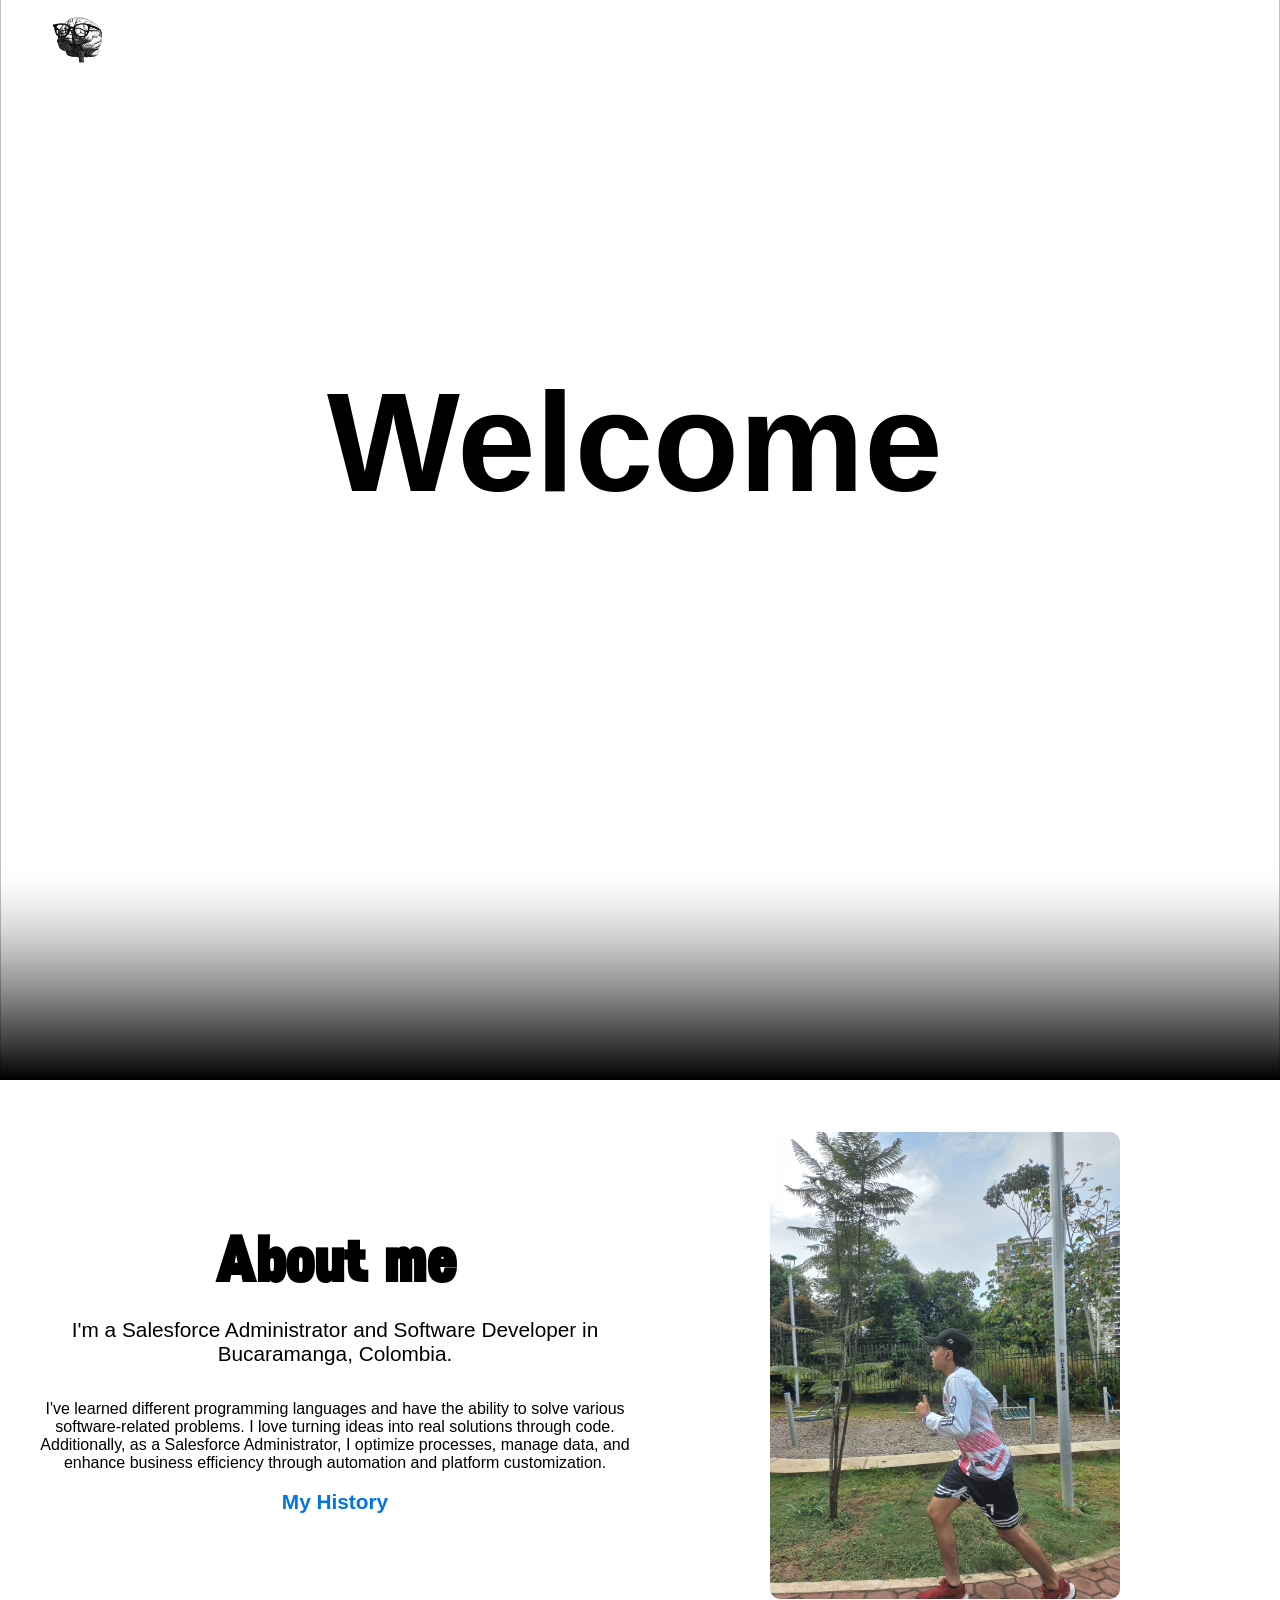
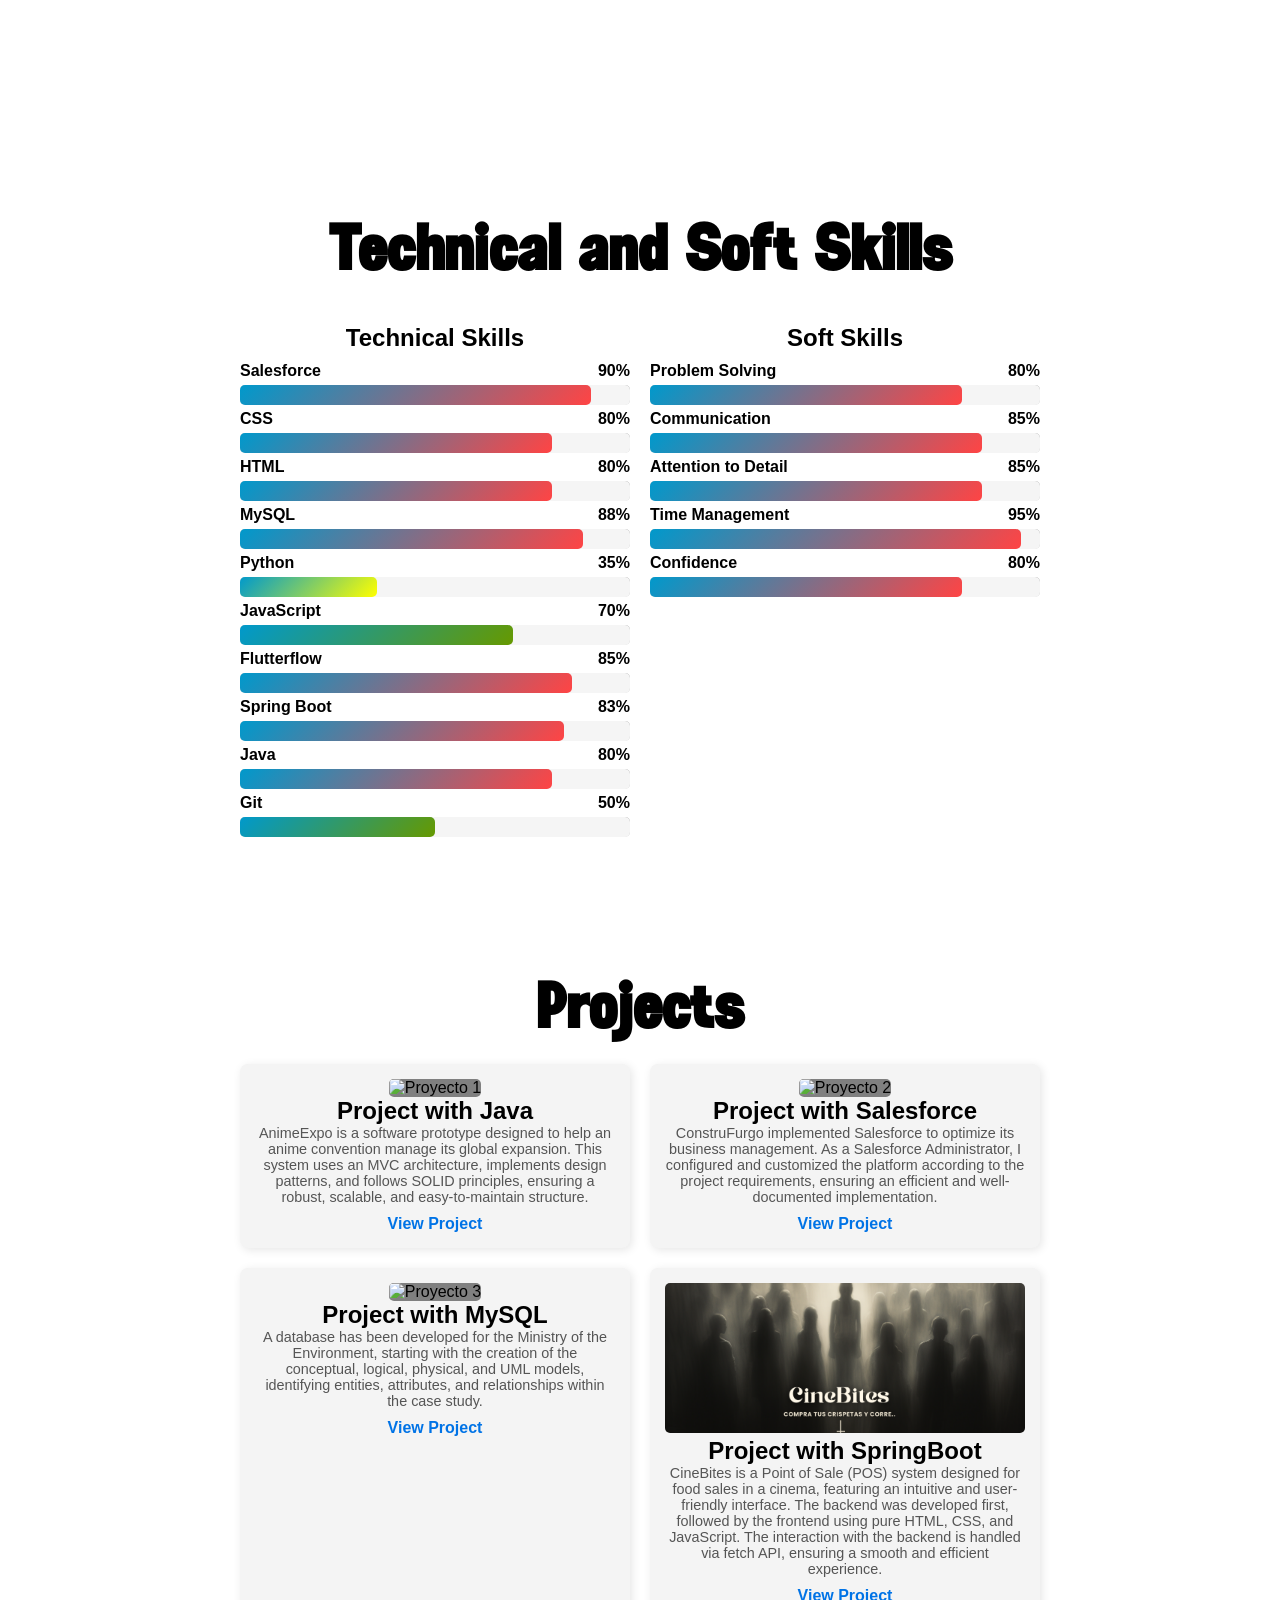
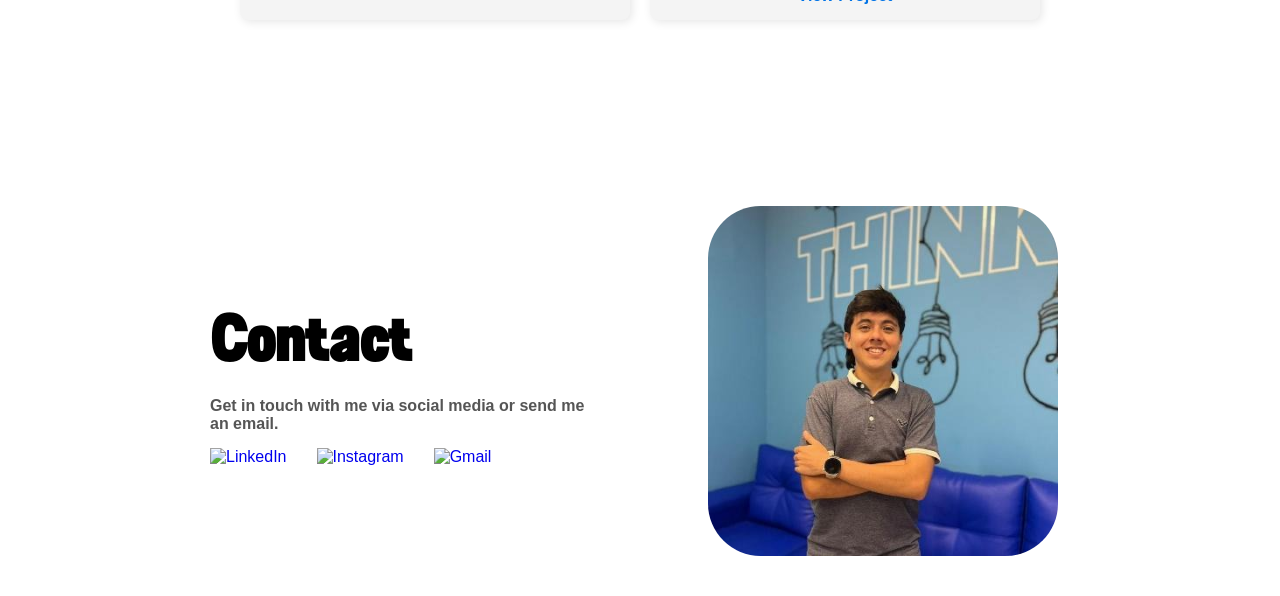
==== index.html @ 98ba93cc "feat: :rocket: HTML principal HTML donde se manejo todo lo del portafolio" ====
<!DOCTYPE html>
<html lang="es">
<head>
    <meta charset="UTF-8">
    <meta name="viewport" content="width=device-width, initial-scale=1.0">
    <link rel="stylesheet" href="./Public/Css/style.css">
    <link rel="stylesheet" href="./Public/Css/navbar.css">
    <link rel="stylesheet" href="./Public/Css/skills.css">
    <link rel="stylesheet" href="./Public/Css/projects.css">
    <link rel="stylesheet" href="./Public/Css/contact.css">
    <link rel="stylesheet" href="./Public/Css/ScrollButton.css">
    <link rel="shortcut icon" href="./Public/Img/logo.png" type="image/x-icon">
    <title>Juan Rubio | Portfolio</title>
</head>
<body>
<!--------- Osmo [https://osmo.supply/] --------->
<!-- class="parallax" -->
    <section class="parallax__header">
    <div class="parallax__visuals">
        <div class="parallax__black-line-overflow"></div>
        <div data-parallax-layers class="parallax__layers">
            <img src="https://images.unsplash.com/photo-1490735891913-40897cdaafd1?fm=jpg&q=60&w=3000&ixlib=rb-4.0.3&ixid=M3wxMjA3fDB8MHxzZWFyY2h8Mnx8Zm9uZG8lMjBkZSUyMGF0YXJkZWNlcnxlbnwwfHwwfHx8MA%3D%3D" loading="eager" width="800" data-parallax-layer="1" alt="" class="parallax__layer-img">
            <img src="https://cdn.prod.website-files.com/671752cd4027f01b1b8f1c7f/6717795b4d5ac529e7d3a562_osmo-parallax-layer-2.webp" loading="eager" width="800" data-parallax-layer="2" alt="" class="parallax__layer-img">
        <div data-parallax-layer="3" class="parallax__layer-title">
            <h2 class="parallax__title">Welcome</h2>
        </div>
            <img src="https://cdn.prod.website-files.com/671752cd4027f01b1b8f1c7f/6717795bb5aceca85011ad83_osmo-parallax-layer-1.webp" loading="eager" width="800" data-parallax-layer="4" alt="" class="parallax__layer-img">
        </div>
        <div class="parallax__fade"></div>
    </div>
    </section>

    <!-- Navbar -->
    <section>
        <div class="content">
            <div class="menu container">
                <a href="./index.html" class="logo"><img src="./Public/Img/logo.png" style="height: 60px;"></a>
                <input type="checkbox" id="menu" />
                <label for="menu">
                    <img src="https://images.icon-icons.com/1875/PNG/512/hamburgermenu_120234.png" class="menu-icono">
                </label>
                <nav class="navbar">
                    <ul>
                        <li><a href="#about-me">About me</a></li>
                        <li><a href="#skills">Skills</a></li>
                        <li><a href="#projects">Projects</a></li>
                        <li><a href="#contact">Contact</a></li>
                    </ul>
                </nav>
            </div>
        </div>
    </section>

<br><br><br><br>
    <main>
        <!-- About me -->
        <section id="about-me" class="about-me">
            <div class="about-content">
                <div class="text">
                    <h1>About me</h1>
                    <h4>I'm a Salesforce Administrator and Software Developer in Bucaramanga, Colombia.</h4>
                    <br>
                    <p>I've learned different programming languages and have the ability to solve various software-related problems. I love turning ideas into real solutions through code. Additionally, as a Salesforce Administrator, I optimize processes, manage data, and enhance business efficiency through automation and platform customization.</p>
                    <br>
                    <a href="./Src/Views/MyHistory.html" target="_blank" class="link-myhistory">My History</a>
                </div>
                <div class="image">
                    <img src="./Public/Img/exercise.jpeg" alt="Juan Rubio">
                </div>
            </div>
        </section>
    </main>

<br><br><br><br><br><br><br>
    <!-- Skills -->
    <section id="skills" class="skills">
        <h1>Technical and Soft Skills</h1>
        <br>
        <div class="skills-container">
            <ul>
                <li>
                    <h2>Technical Skills</h2>
                    
                    <p>Salesforce <span class="percentage">90%</span></p>
                    <div class="progress-container">
                        <progress max="100" value="90" class="html5"></progress>
                    </div>
        
                    <p>CSS <span class="percentage">80%</span></p>
                    <div class="progress-container">
                        <progress max="100" value="80" class="python"></progress>
                    </div>
        
                    <p>HTML <span class="percentage">80%</span></p>
                    <div class="progress-container">
                        <progress max="100" value="80" class="python"></progress>
                    </div>
        
                    <p>MySQL <span class="percentage">88%</span></p>
                    <div class="progress-container">
                        <progress max="100" value="88" class="python"></progress>
                    </div>
        
                    <p>Python <span class="percentage">35%</span></p>
                    <div class="progress-container">
                        <progress max="100" value="35" class="php"></progress>
                    </div>
        
                    <p>JavaScript <span class="percentage">70%</span></p>
                    <div class="progress-container">
                        <progress max="100" value="70" class="jquery"></progress>
                    </div>
        
                    <p>Flutterflow <span class="percentage">85%</span></p>
                    <div class="progress-container">
                        <progress max="100" value="85" class="python"></progress>
                    </div>
        
                    <p>Spring Boot <span class="percentage">83%</span></p>
                    <div class="progress-container">
                        <progress max="100" value="83" class="python"></progress>
                    </div>
        
                    <p>Java <span class="percentage">80%</span></p>
                    <div class="progress-container">
                        <progress max="100" value="80" class="python"></progress>
                    </div>
        
                    <p>Git <span class="percentage">50%</span></p>
                    <div class="progress-container">
                        <progress max="100" value="50" class="node-js"></progress>
                    </div>
                </li>
            </ul>
        
            <ul>
                <li>
                    <h2>Soft Skills</h2>
                    
                    <p>Problem Solving <span class="percentage">80%</span></p>
                    <div class="progress-container">
                        <progress max="100" value="80" class="python"></progress>
                    </div>
        
                    <p>Communication <span class="percentage">85%</span></p>
                    <div class="progress-container">
                        <progress max="100" value="85" class="python"></progress>
                    </div>
        
                    <p>Attention to Detail <span class="percentage">85%</span></p>
                    <div class="progress-container">
                        <progress max="100" value="85" class="python"></progress>
                    </div>
        
                    <p>Time Management <span class="percentage">95%</span></p>
                    <div class="progress-container">
                        <progress max="100" value="95" class="python"></progress>
                    </div>
        
                    <p>Confidence <span class="percentage">80%</span></p>
                    <div class="progress-container">
                        <progress max="100" value="80" class="python"></progress>
                    </div>
                </li>
            </ul>
        </div>
    </section>

    <br><br><br><br><br><br><br>

    <!-- Projects -->
    <section id="projects" class="projects">
    <h1>Projects</h1>
    <div class="project-grid">
        <div class="project-card">
            <img src="https://github.com/RubioJuan/Proyecto_JAVA_Rubio-Juan_Portilla-Andres_Mozo-Jorge/raw/main/Resources/IMG/logo_Proyecto.png" alt="Proyecto 1" class="project-image">
            <h2 class="project-title">Project with Java</h2>
            <p class="project-description">AnimeExpo is a software prototype designed to help an anime convention manage its global expansion. This system uses an MVC architecture, implements design patterns, and follows SOLID principles, ensuring a robust, scalable, and easy-to-maintain structure.            </p>
            <a href="https://github.com/RubioJuan/Proyecto_JAVA_Rubio-Juan_Portilla-Andres_Mozo-Jorge" class="project-link" target="_blank">View Project</a>
        </div>
        <div class="project-card">
            <img src="https://github.com/RubioJuan/Proyecto_Salesforce_RubioJuan/raw/main/IMG/Logo_Proyecto.png" alt="Proyecto 2" class="project-image">
            <h2 class="project-title">Project with Salesforce</h2>
            <p class="project-description">ConstruFurgo implemented Salesforce to optimize its business management. As a Salesforce Administrator, I configured and customized the platform according to the project requirements, ensuring an efficient and well-documented implementation.            </p>
            <a href="https://github.com/RubioJuan/Proyecto_Salesforce_RubioJuan" class="project-link" target="_blank">View Project</a>
        </div>
        <div class="project-card">
            <img src="https://github.com/RubioJuan/Proyecto_BBDD_Rubio-Juan_Parga-Helen/raw/main/IMG/proyecto.png" alt="Proyecto 3" class="project-image">
            <h2 class="project-title">Project with MySQL</h2>
            <p class="project-description">A database has been developed for the Ministry of the Environment, starting with the creation of the conceptual, logical, physical, and UML models, identifying entities, attributes, and relationships within the case study.            </p>
            <a href="https://github.com/RubioJuan/Proyecto_BBDD_Rubio-Juan_Parga-Helen" class="project-link" target="_blank">View Project</a>
        </div>
        <div class="project-card">
            <img src="./Public/Img/CineBites.png" alt="Proyecto 4" class="project-image">
            <h2 class="project-title">Project with SpringBoot</h2>
            <p class="project-description">CineBites is a Point of Sale (POS) system designed for food sales in a cinema, featuring an intuitive and user-friendly interface. The backend was developed first, followed by the frontend using pure HTML, CSS, and JavaScript. The interaction with the backend is handled via fetch API, ensuring a smooth and efficient experience.            </p>
            <a href="https://github.com/RubioJuan/Proyecto_FRONT_SpringBoot_VelasquezDeivid_RubioJuan" class="project-link" target="_blank">View Project</a>
        </div>
    </div>
    </section>

    <br><br><br><br><br><br><br>

    <!-- Conatct -->
    <section id="contact" class="contact">
        <div class="contact-container">
            <div class="contact-info">
                <h1>Contact</h1>
                <h3>Get in touch with me via social media or send me an email.</h3>
                <div class="social-links">
                    <a href="https://www.linkedin.com/in/rubiojuan0216/" target="_blank">
                        <img src="https://sapienx.net/wp-content/uploads/2015/11/Linkedin-PNG-HD.png" width="50" height="50" alt="LinkedIn">
                    </a>
    
                    <a href="https://www.instagram.com/juan_rubio0216/" target="_blank">
                        <img src="https://png.pngtree.com/png-vector/20221018/ourmid/pngtree-instagram-social-platform-icon-png-image_6315976.png" width="50" height="50" alt="Instagram">
                    </a>
    
                    <a href="https://mail.google.com/mail/?view=cm&fs=1&to=rubiojuanfe.0216@gmail.com" target="_blank">
                        <img src="https://cdn.iconscout.com/icon/free/png-256/free-gmail-2981844-2476484.png?f=webp&w=256" width="50" height="50" alt="Gmail">
                    </a>
                </div>
            </div>
            <div class="contact-image">
                <img src="./Public/Img/MyPhoto.jpeg" >
            </div>
        </div>
    </section>

    <button id="scrollTopBtn" title="Come back up">⬆
        
</div>
</body>
    <script src="https://cdn.jsdelivr.net/npm/gsap@3.12.5/dist/gsap.min.js"></script>
    <script src="https://cdn.jsdelivr.net/npm/gsap@3.12.5/dist/ScrollTrigger.min.js"></script>
    <script src="https://unpkg.com/lenis@1.1.14/dist/lenis.min.js"></script>
    <script src="./Public/Js/main.js"></script>
    <script src="./Public/Js/ScrollButton.js"></script>
</html>
---- Public/Css/style.css ----
/* ------- Osmo [https://osmo.supply/] ------- */
/* Osmo UI: https://slater.app/10324/23333.css */

body {
    background-color: var(--color-neutral-900);
    color: var(--color-light);
    font-size: var(--size-font);
    margin: 0;
    padding: 0;
  }
  
  .cloneable {
    padding: var(--container-padding);
    justify-content: center;
    align-items: center;
    min-height: 100vh;
    display: flex;
    position: relative;
  }
  
  
  .parallax__fade {
    --color-dark-rgb: 0, 0, 0;
      background: linear-gradient(to top, rgba(var(--color-dark-rgb), 1) 0%, rgba(var(--color-dark-rgb), 0.738) 19%, rgba(var(--color-dark-rgb), 0.541) 34%, rgba(var(--color-dark-rgb), 0.382) 47%, rgba(var(--color-dark-rgb), 0.278) 56.5%, rgba(var(--color-dark-rgb), 0.194) 65%, rgba(var(--color-dark-rgb), 0.126) 73%, rgba(var(--color-dark-rgb), 0.075) 80.2%, rgba(var(--color-dark-rgb), 0.042) 86.1%, rgba(var(--color-dark-rgb), 0.021) 91%, rgba(var(--color-dark-rgb), 0.008) 95.2%, rgba(var(--color-dark-rgb), 0.002) 98.2%, transparent 100%);
  }
  
  .osmo-icon-svg {
    width: 8em;
    position: relative;
  }
  
  .parallax__header {
    z-index: 2;
    padding: var(--section-padding) var(--container-padding);
    justify-content: center;
    align-items: center;
    min-height: 100svh;
    display: flex;
    position: relative;
  }
  
  .parallax {
    width: 100%;
    position: relative;
    overflow: hidden;
  }
  
  .parallax__content {
    padding: var(--section-padding) var(--container-padding);
    justify-content: center;
    align-items: center;
    min-height: 100svh;
    display: flex;
    position: relative;
  }
  
  .cover {
    object-fit: cover;
    width: 100%;
    max-width: none;
    height: 100%;
    position: absolute;
    top: 0;
    left: 0;
  }
  
  .parallax__visuals {
    object-fit: cover;
    width: 100%;
    max-width: none;
    height: 120%;
    position: absolute;
    top: 0;
    left: 0;
  }
  
  .parallax__placeholder {
    z-index: 0;
    opacity: 0;
    object-fit: cover;
    width: 100%;
    max-width: none;
    height: 100%;
    position: absolute;
    top: 0;
    left: 0;
  }
  
  .parallax__layers {
    object-fit: cover;
    width: 100%;
    max-width: none;
    height: 100%;
    position: absolute;
    top: 0;
    left: 0;
    overflow: hidden;
  }
  
  .cover-copy {
    object-fit: cover;
    width: 100%;
    max-width: none;
    height: 100%;
    position: absolute;
    top: 0;
    left: 0;
  }
  
  .parallax__fade {
    z-index: 30;
    object-fit: cover;
    width: 100%;
    max-width: none;
    height: 20%;
    position: absolute;
    bottom: 0;
    left: 0;
  }
  
  .parallax__black-line-overflow {
    z-index: 20;
    background-color: var(--color-black);
    width: 100%;
    height: 2px;
    position: absolute;
    bottom: -1px;
    left: 0;
  }
  
  .parallax__title {
    pointer-events: auto;
    text-align: center;
    text-transform: none;
    margin-top: 0;
    margin-bottom: .1em;
    margin-right: .075em;
    font-family: PP Neue Corp Wide, sans-serif;
    font-size: 11vw;
    font-weight: 800;
    line-height: 1;
    position: relative;
  }
  
  .parallax__radial-gradient {
    z-index: 10;
    background-image: radial-gradient(circle farthest-corner at 50% 50%, transparent, var(--color-black));
    opacity: .5;
    pointer-events: none;
    mix-blend-mode: multiply;
    position: fixed;
    inset: 0;
  }
  
  .parallax__layer-title {
    justify-content: center;
    align-items: center;
    width: 100%;
    height: 100svh;
    display: flex;
    position: absolute;
    top: 0;
    left: 0;
  }
  
  .parallax__layer-img {
    pointer-events: none;
    object-fit: cover;
    width: 100%;
    max-width: none;
    height: 117.5%;
    position: absolute;
    top: -17.5%;
    left: 0;
  }
  
  .parallax__layer-img.is-third {
    top: -20%;
  }
  
  @font-face {
    font-family: 'PP Neue Corp Wide';
    src: url('https://cdn.prod.website-files.com/671752cd4027f01b1b8f1c7f/6717e399d30a606fed425914_PPNeueCorp-WideUltrabold.woff2') format('woff2');
    font-weight: 800;
    font-style: normal;
    font-display: swap;
  }
  .about-me {
    display: flex;
    justify-content: center;
    align-items: center;
    flex-direction: column;
    text-align: center;
    padding: 5rem 2rem;
    background-color: var(--color-neutral-800);
    color: var(--color-light);
    gap: 50px;
}

.about-content {
    display: flex;
    align-items: center;
    justify-content: space-around;
    flex-wrap: wrap;
    max-width: 1200px;
    width: 100%;
}

.text {
    flex: 1;
    min-width: 300px;
    padding-right: 20px; /* Espacio extra a la derecha del texto */
}

.image {
  flex: 1;
  display: flex;
  justify-content: center;
}

.image img {
  max-width: 350px;
  border-radius: 10px;
}

@font-face {
  font-family: 'MiFuente';
  src: url('../Fonts/Demine-Regular.otf') format('truetype');
  font-weight: normal;
  font-style: normal;
}

/* Ajustes para tamaños de texto */
.about-me h1 {
  font-family: 'MiFuente', sans-serif;
  font-size: 4rem;
  margin-bottom: 1rem;
}

.about-me h4 {
    font-size: 1.3rem;
    font-weight: normal;
    margin-bottom: 1rem;
}

  .buttom {
    min-height: 30vh;
    display: flex;
    justify-content: center;
    align-items: center;
}

.link-myhistory{
  display: block;
  color: #0073e6;
  text-decoration: none;
  font-size: 1.3rem;
  font-weight: bold;
}
.link-myhistory{
  text-decoration: none;
}

/* Responsive ajustes generales */
@media (max-width: 1024px) {
  .parallax__title {
    font-size: 8vw;
  }

  .about-me h1 {
    font-size: 3rem;
  }

  .about-me h4 {
    font-size: 1.1rem;
  }

  .image img {
    max-width: 300px;
  }
}

@media (max-width: 768px) {
  .about-content {
    flex-direction: column;
    align-items: center;
    text-align: center;
  }

  .text {
    padding-right: 0;
    margin-bottom: 2rem;
  }

  .parallax__title {
    font-size: 9vw;
  }

  .image img {
    max-width: 250px;
  }

  .about-me {
    margin-top: 7rem; /* Aumenta el espacio arriba */
    padding-top: 7rem; /* Opcional: también más espacio dentro */
  }

  .about-me h1 {
    font-size: 2.5rem;
  }
}

@media (max-width: 480px) {
  .parallax__title {
    font-size: 11vw;
  }

  .about-me h1 {
    font-size: 2rem;
  }

  .about-me h4 {
    font-size: 1rem;
  }

  .image img {
    max-width: 200px;
  }

  .link-myhistory {
    font-size: 1rem;
  }
}
---- Public/Css/navbar.css ----
/* Navbar para MyHistory.html */
.history-page .navbar {
    background-color: var(--color-blanco);
}

.history-page .menu .navbar ul li a {
    color: var(--color-black)
}
*{
    margin: 0;
    padding: 0;
    box-sizing: border-box;
    text-decoration: none;
    list-style: none;
}
body{
    font-family: Arial, Helvetica, sans-serif;
}
.container{
    max-width: 1200px;
    margin: 0 auto;
}
.content{
    min-height: 80px;
}
.menu{
    position: absolute;
    top: 10px;
    left: 0;
    right: 0;
    z-index: 100;
    display: flex;
    align-items: center;
    justify-content: space-between;
}
.logo{
    font-size: 25px;
    color: var(--color-blue);
    text-transform: uppercase;
    font-weight: bold;
}
.menu .navbar ul li{
    position: relative;
    float: left;
}
.menu .navbar ul li a{
    font-size: 18px;
    padding: 20px;
    color: white;
    display: block;
    font-weight: bold;
}
.menu .navbar ul li a:hover{
    color: #6aa9e9;
}
#menu{
    display: none;
}
.menu-icono{
    width: 25px;
}
.menu label{
    cursor: pointer;
    display: none;
}

@media(max-width:991px){
    .content{
        min-height: 70px;
    }
    .menu{
        top: 0;
        padding: 20px;
    }
    .menu label{
        display: initial;
    }
    .menu .navbar{
        position: absolute;
        top: 100%;
        left: 0;
        right: 0;
        background-color: #151517;
        display: none;
    }
    .menu .navbar ul li{
        width: 100%;
    }
    #menu:checked ~ .navbar{
        display: initial;
    }
    .history-page .menu .navbar ul li a {
        color: white;
    }
    .history-page .menu .navbar ul li a:hover{
        color: #6aa9e9;
    }
}
---- Public/Css/skills.css ----
.skills-container {
    display: flex;
    justify-content: space-between;
    max-width: 800px;
    margin: 0 auto;
    gap: 20px;
}

.skills-container ul {
    width: 50%;
    padding: 0;
}

.skills-container li {
    list-style: none;
}

.skills-container h2 {
    text-align: center;
    margin-bottom: 10px;
}

.skills-container p {
    font-weight: bold;
    margin: 5px 0;
    display: flex;
    justify-content: space-between;
    align-items: center;
}

/* Contenedor para la barra de progreso y el porcentaje */
.progress-container {
    display: flex;
    align-items: center;
    gap: 10px;
}

/* Estilos de las barras de progreso */
progress {
    width: 100%;
    height: 20px;
    border-radius: 5px;
    appearance: none;
    background: #eee;
    box-shadow: 0 2px 3px rgba(0,0,0,.5) inset;
}

progress::-webkit-progress-bar {
    background-color: whiteSmoke;
    border-radius: 5px;
}

progress::-webkit-progress-value {
    border-radius: 5px;
    background-size: 35px 20px, 100% 100%, 100% 100%;
    animation: animate-stripes 5s linear infinite;
}

/* Colores personalizados para cada skill */
.html5::-webkit-progress-value,
.python::-webkit-progress-value {
    background: linear-gradient(135deg, #09c, #f44);
}

.php::-webkit-progress-value {
    background: linear-gradient(135deg, #09c, #ff0);
}

.jquery::-webkit-progress-value,
.node-js::-webkit-progress-value {
    background: linear-gradient(135deg, #09c, #690);
}

/* Estilo para los porcentajes */
.percentage {
    font-weight: bold;
    min-width: 35px;
    text-align: right;
}

@font-face {
    font-family: 'MiFuente';
    src: url('../Fonts/Demine-Regular.otf') format('truetype');
    font-weight: normal;
    font-style: normal;
}

.skills h1 {
    font-family: 'MiFuente', sans-serif;
    font-size: 4rem;
    margin-bottom: 1rem;
    text-align: center;
    display: flex;
    justify-content: center;
    align-items: center;
}
---- Public/Css/projects.css ----
body {
    text-align: center;
}
.projects {
    font-size: 1rem;
    margin-bottom: 20px;
}
.project-grid {
    display: grid;
    grid-template-columns: repeat(2, 1fr);
    gap: 20px;
    max-width: 800px;
    margin: auto;
}
.project-card {
    background: #f4f4f4;
    padding: 15px;
    border-radius: 8px;
    box-shadow: 2px 2px 10px rgba(0,0,0,0.1);
    transition: transform 0.3s;
}
.project-card:hover {
    transform: scale(1.05);
}
.project-image {
    width: 100%;
    height: 150px;
    background: gray;
    border-radius: 5px;
}

.project-description {
    font-size: 0.9rem;
    color: #555;
}
.project-link {
    display: block;
    margin-top: 10px;
    color: #0073e6;
    text-decoration: none;
    font-weight: bold;
}
.project-link:hover {
    text-decoration: none;
}
@media (max-width: 600px) {
    .project-grid {
        grid-template-columns: 1fr;
    }
    .projects h1{
        font-size: 5rem;
    }
}

.project-image {
    width: 100%;
    height: 150px;
    object-fit: cover;
    border-radius: 5px;
}
@font-face {
    font-family: 'MiFuente';
    src: url('../Fonts/Demine-Regular.otf') format('truetype');
    font-weight: normal;
    font-style: normal;
}

.projects h1 {
    font-family: 'MiFuente', sans-serif;
    font-size: 4rem;
    margin-bottom: 1rem;
    text-align: center;
    display: flex;
    justify-content: center;
    align-items: center;
}
---- Public/Css/contact.css ----
.contact-container {
    display: flex;
    align-items: center;
    justify-content: space-between;
    max-width: 900px;
    margin: auto;
    padding: 40px 20px;
    gap: 50px;
}

.contact-info {
    flex: 1;
    text-align: left;
    padding-right: 20px;
}

.contact-info h1 {
    font-size: 2rem;
    margin-bottom: 10px;
}

.contact-info h3 {
    font-size: 1rem;
    color: #555;
    margin-bottom: 15px;
}

.social-links {
    display: flex;
    gap: 30px;
}

.contact-image {
    flex: 1;
    display: flex;
    justify-content: center;
}

.contact-image img {
    width: 350px;
    height: 350px;
    border-radius: 15%;
    object-fit: cover;
    margin-left: 20px;
}

@font-face {
    font-family: 'MiFuente';
    src: url('../Fonts/Demine-Regular.otf') format('truetype');
    font-weight: normal;
    font-style: normal;
}

.contact h1 {
    font-family: 'MiFuente', sans-serif;
    font-size: 4rem;
    margin-bottom: 1rem;
    text-align: center;
    display: flex;
}
---- Public/Css/ScrollButton.css ----
/* Botón de volver arriba */
#scrollTopBtn {
    position: fixed;
    bottom: 40px;
    right: 40px;
    z-index: 100;
    background-color: #6aa9e9;
    color: white;
    border: none;
    outline: none;
    width: 50px;
    height: 50px;
    border-radius: 50%;
    font-size: 24px;
    cursor: pointer;
    display: none; /* Oculto por defecto */
    box-shadow: 0 4px 10px rgba(0, 0, 0, 0.3);
    transition: background 0.3s, transform 0.2s;
}

#scrollTopBtn:hover {
    background-color: #2b6cb0;
    transform: scale(1.1);
}
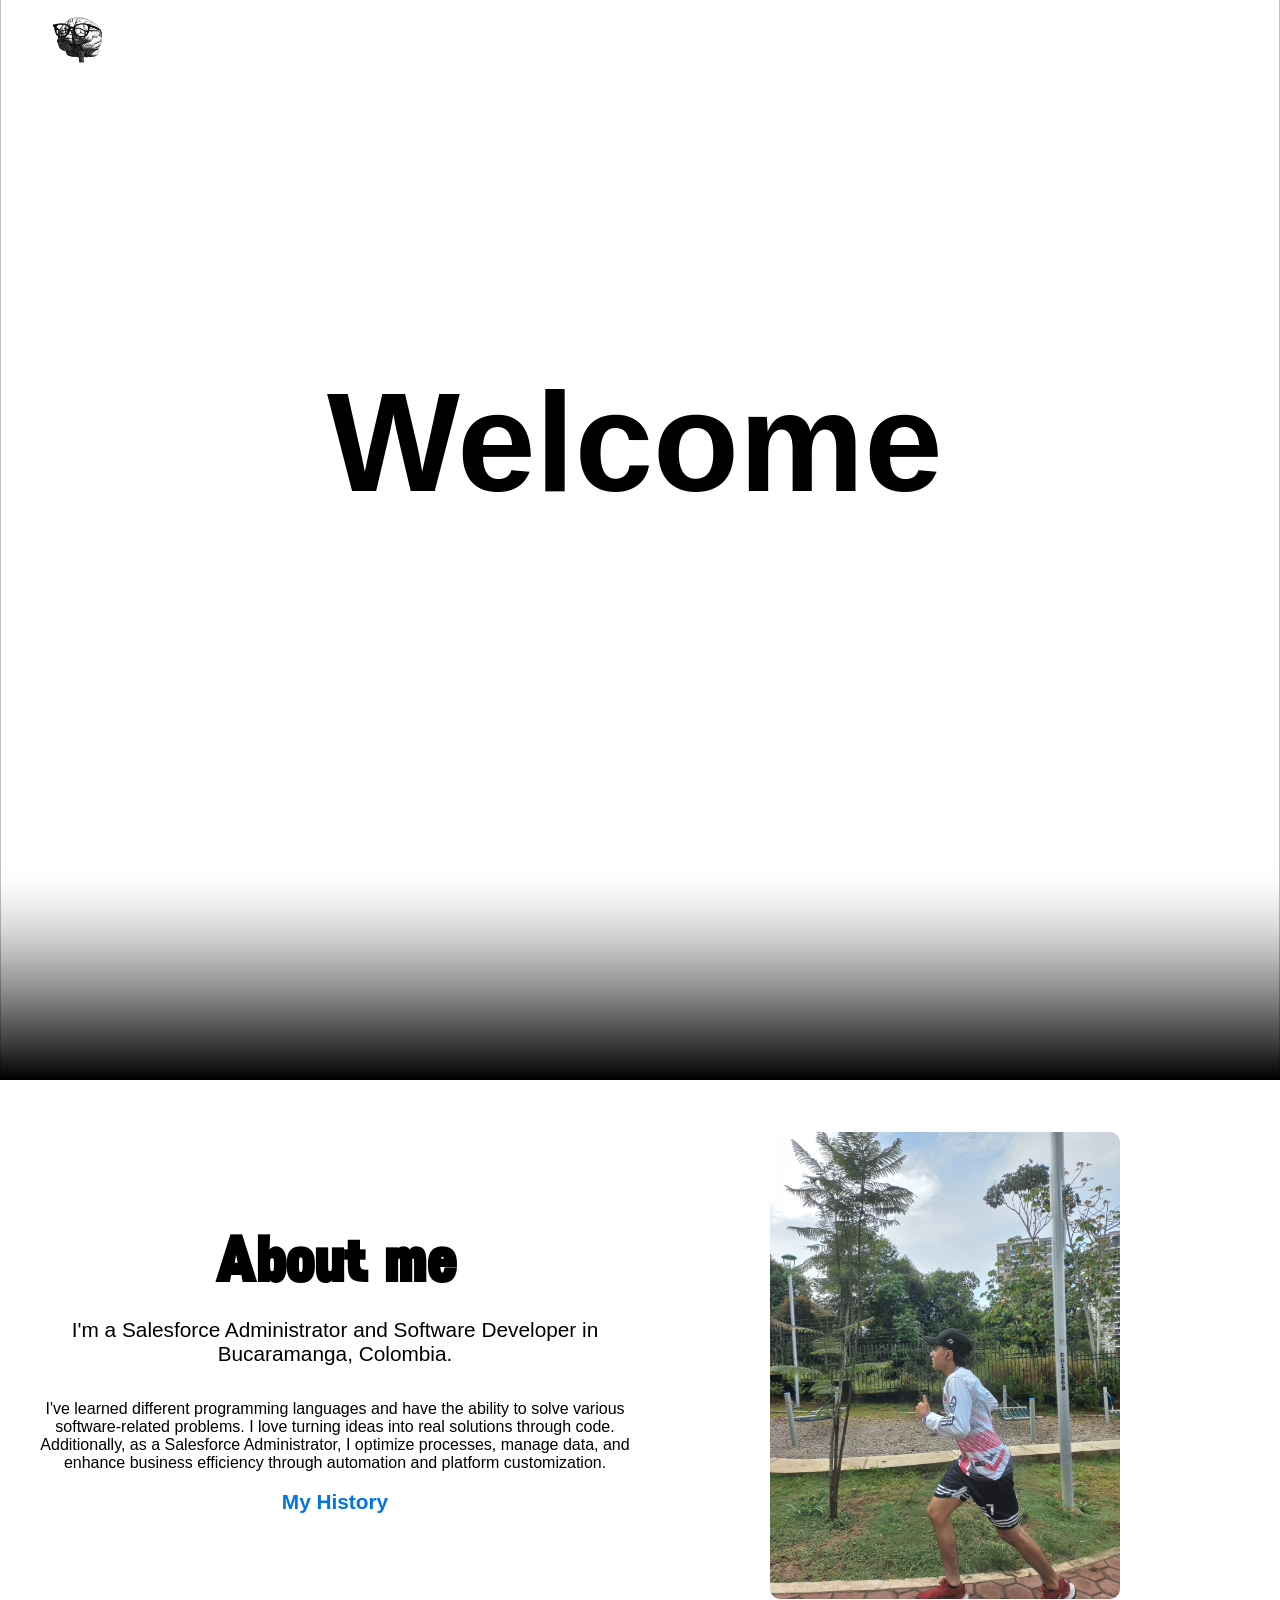
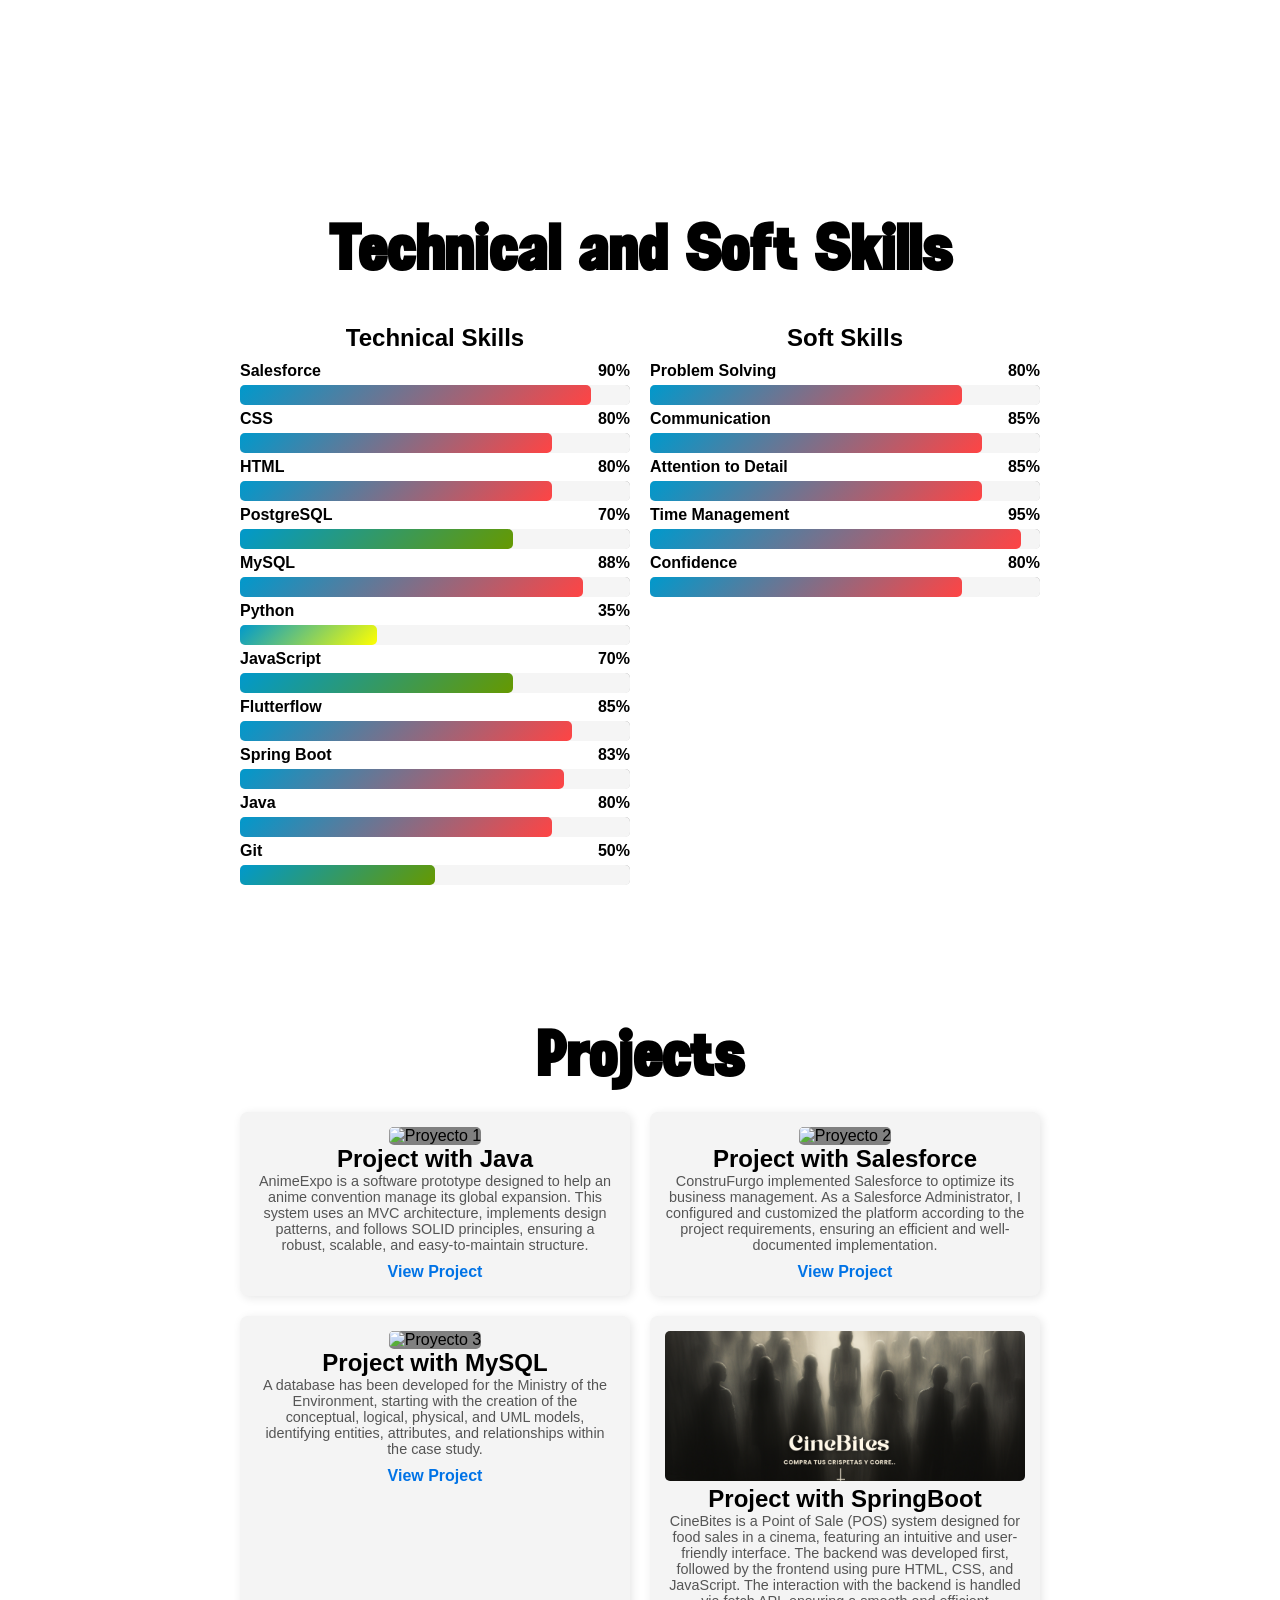
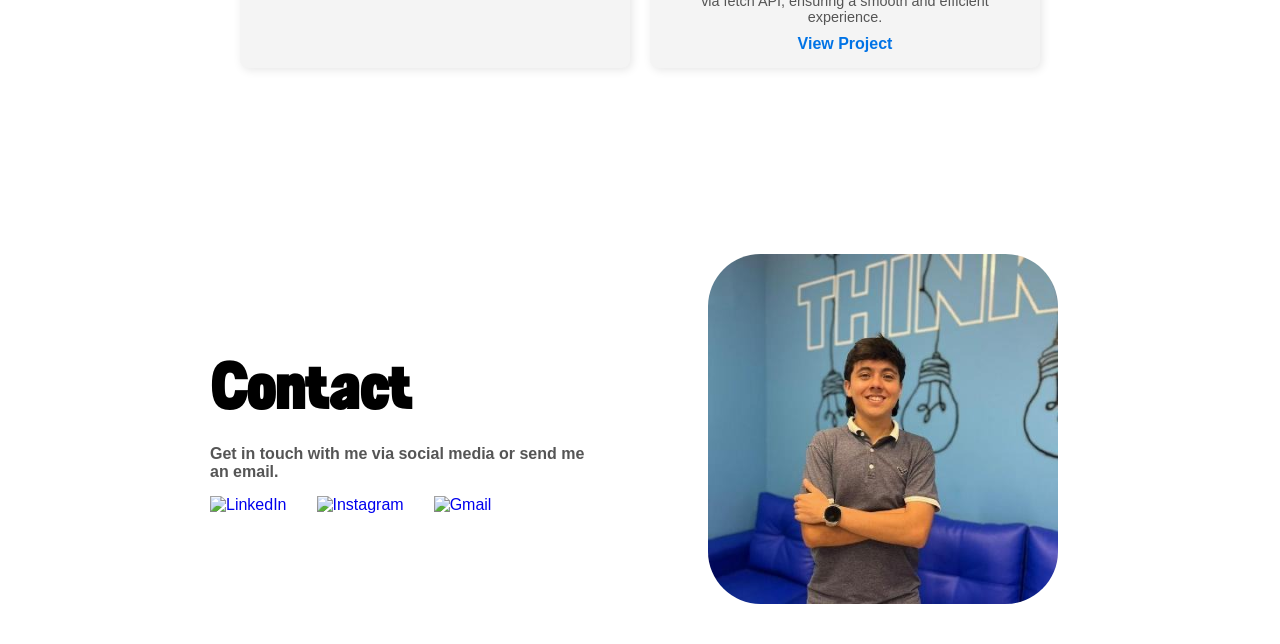
==== commit 2392592e: "refactor: :sparkles: Agregando información Agregando PostgreSQL en mis habilidades" ====
--- a/index.html
+++ b/index.html
@@ -95,6 +95,11 @@
                     <div class="progress-container">
                         <progress max="100" value="80" class="python"></progress>
                     </div>
+
+                    <p>PostgreSQL<span class="percentage">70%</span></p>
+                    <div class="progress-container">
+                        <progress max="100" value="70" class="jquery"></progress>
+                    </div>
         
                     <p>MySQL <span class="percentage">88%</span></p>
                     <div class="progress-container">
